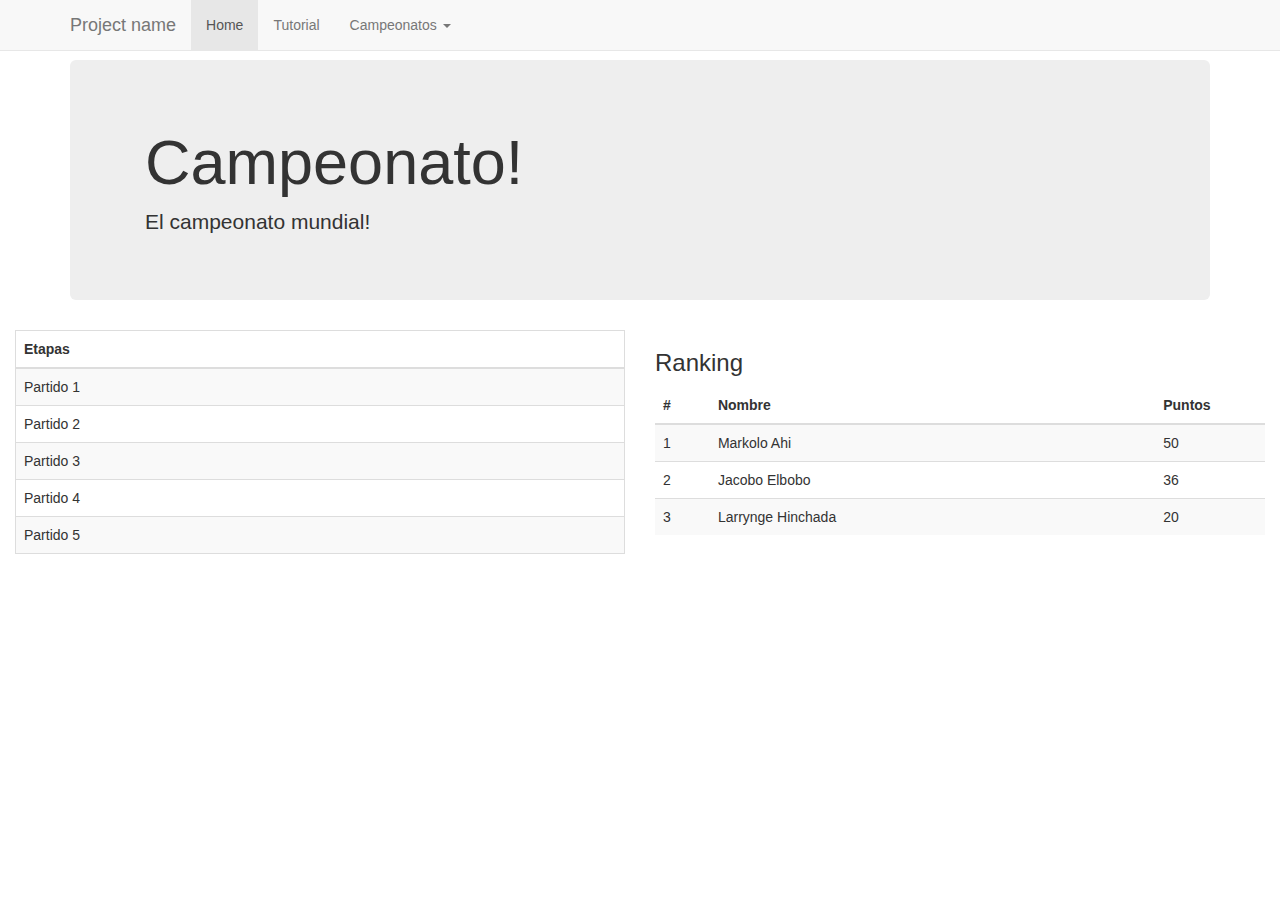
==== WebApplication/campeonato.html @ 46200b2f "Cliente server call working now." ====
<!DOCTYPE html>
<html lang="en">
  <head>
    <meta charset="utf-8">
    <meta http-equiv="X-UA-Compatible" content="IE=edge">
    <meta name="viewport" content="width=device-width, initial-scale=1">
    <meta name="description" content="">
    <meta name="author" content="">
    <link rel="shortcut icon" href="../../assets/ico/favicon.ico">

    <title>campeonato</title>

    <!-- Bootstrap core CSS -->
    <link href="css/bootstrap-theme.min.css" rel="stylesheet" type="text/css">

    <!-- Custom styles for this template -->
    <link href="css/style.css" rel="stylesheet" type="text/css">

    <!-- Just for debugging purposes. Don't actually copy this line! -->
    <!--[if lt IE 9]><script src="../../assets/js/ie8-responsive-file-warning.js"></script><![endif]-->

    <!-- HTML5 shim and Respond.js IE8 support of HTML5 elements and media queries -->
    <!--[if lt IE 9]>
      <script src="https://oss.maxcdn.com/libs/html5shiv/3.7.0/html5shiv.js"></script>
      <script src="https://oss.maxcdn.com/libs/respond.js/1.4.2/respond.min.js"></script>
    <![endif]-->
  </head>

  <body>

    <!-- Wrap all page content here -->
    <div id="wrap">

      <!-- Fixed navbar -->
      <div class="navbar navbar-default navbar-fixed-top" role="navigation">
        <div class="container">
          <div class="navbar-header">
            <button type="button" class="navbar-toggle" data-toggle="collapse" data-target=".navbar-collapse">
              <span class="sr-only">Toggle navigation</span>
              <span class="icon-bar"></span>
              <span class="icon-bar"></span>
              <span class="icon-bar"></span>
            </button>
            <a class="navbar-brand" href="#">Project name</a>
          </div>
          <div class="collapse navbar-collapse">
            <ul class="nav navbar-nav">
              <li class="active"><a href="#">Home</a></li>
              <li><a href="#about">Tutorial</a></li>
              <li class="dropdown">
                <a href="#" class="dropdown-toggle" data-toggle="dropdown">Campeonatos <b class="caret"></b></a>
                <ul class="dropdown-menu">
                  <li><a href="#">Action</a></li>
                  <li><a href="#">Another action</a></li>
                  <li><a href="#">Something else here</a></li>
                  <li class="divider"></li>
                  <li class="dropdown-header">Nav header</li>
                  <li><a href="#">Separated link</a></li>
                  <li><a href="#">One more separated link</a></li>
                </ul>
              </li>
            </ul>
          </div><!--/.nav-collapse -->
        </div>
      </div>

      <!-- Begin page content -->
      <div class="container">
             <!-- Main jumbotron for a primary marketing message or call to action -->
    <div class="jumbotron">
      <div class="container">
        <h1>Campeonato!</h1>
        <p>El campeonato mundial!</p>
      </div>
    </div>
            
    
            </div>
  <div class="col-md-6">
  <div class="table-responsive">
    <table class="table table-bordered table-striped">
      <thead>
        <tr>
          <th>Etapas</th>
          </tr>
      </thead>
      <tbody>
        <tr>
          <td>Partido 1</td>
          </tr>
        <tr>
          <td>Partido 2</td>
          </tr>
        <tr>
          <td>Partido 3</td>
          </tr>
        <tr>
          <td>Partido 4</td>
          </tr>
        <tr>
          <td>Partido 5</td>
          </tr>
      </tbody>
    </table>
  </div></div>
  <div class="col-md-6">
  <h3>Ranking</h3>
    <div class="ranking">
    <table class="table table-striped">
      <thead>
        <tr>
          <th width="9%">#</th>
          <th width="73%">Nombre</th>
          <th width="18%">Puntos</th>
          </tr>
      </thead>
      <tbody>
        <tr>
          <td>1</td>
          <td>Markolo Ahi</td>
          <td>50</td>
          </tr>
        <tr>
          <td>2</td>
          <td>Jacobo Elbobo</td>
          <td>36</td>
          </tr>
        <tr>
          <td>3</td>
          <td>Larrynge Hinchada</td>
          <td>20</td>
          </tr>
      </tbody>
    </table>
  </div><!-- /example -->
  </div>
</div>
        </div>
    </div>


    <!-- Bootstrap core JavaScript
    ================================================== -->
    <!-- Placed at the end of the document so the pages load faster -->
    <script src="https://code.jquery.com/jquery-1.10.2.min.js"></script>
    <script src="js/bootstrap.min.js"></script>
  </body>
</html>
---- WebApplication/css/style.css ----
@charset "UTF-8";
/* CSS Document */

/* Sticky footer styles
-------------------------------------------------- */

html,
body {
  height: 100%;
  /* The html and body elements cannot have any padding or margin. */
}

/* Wrapper for page content to push down footer */
#wrap {
  min-height: 100%;
  height: auto;
  /* Negative indent footer by its height */
  margin: 0 auto -60px;
  /* Pad bottom by footer height */
  padding: 0 0 60px;
}
.page-header{
	text-align:center;
	}
h2{
	text-align:center;
}
	
#register{
	text-align:center;
}


.panel{
	margin-top:20px;
}

/* sign in
-------------------------------------------------- */
.form-signin {
  max-width: 330px;
  padding: 15px;
  margin: 0 auto;
}
.form-signin .form-signin-heading,
.form-signin .checkbox {
  margin-bottom: 10px;
}
.form-signin .checkbox {
  font-weight: normal;
}
.form-signin .form-control {
  position: relative;
  font-size: 16px;
  height: auto;
  padding: 10px;
  -webkit-box-sizing: border-box;
     -moz-box-sizing: border-box;
          box-sizing: border-box;
}
.form-signin .form-control:focus {
  z-index: 2;
}
.form-signin input[type="email"] {
  margin-bottom: -1px;
  border-bottom-left-radius: 0;
  border-bottom-right-radius: 0;
}
.form-signin input[type="password"] {
  margin-bottom: 10px;
  border-top-left-radius: 0;
  border-top-right-radius: 0;
}


/* Set the fixed height of the footer here */
#footer {
  height: 60px;
  background-color: #f5f5f5;
}


/* Custom page CSS
-------------------------------------------------- */
/* Not required for template or sticky footer method. */

#wrap > .container {
  padding: 60px 15px 0;
}
.container .text-muted {
  margin: 20px auto;
  text-align:center;
}

#footer > .container {
  padding-left: 15px;
  padding-right: 15px;
}


/* TABLAS
-------------------------------------------------- */


table.reference,table.tecspec{
	border-collapse:collapse;width:100%;
}

table.reference tr:nth-child(odd)	{background-color: #F4F4F4;}
table.reference tr:nth-child(even)	{background-color: #FFF;}

table.reference th{
	color:#ffffff;background-color: #666;border:1px solid #555555;padding:3px;vertical-align:top;text-align:left;
}

table.reference th a:link,table.reference th a:visited{
	color:#ffffff;
}

table.reference th a:hover,table.reference th a:active{
	color:#EE872A;
}

table.reference td{
	border:1px solid #d4d4d4;padding:5px;padding-top:7px;padding-bottom:7px;vertical-align:top;
}

#input-group{
	padding-top:20px}
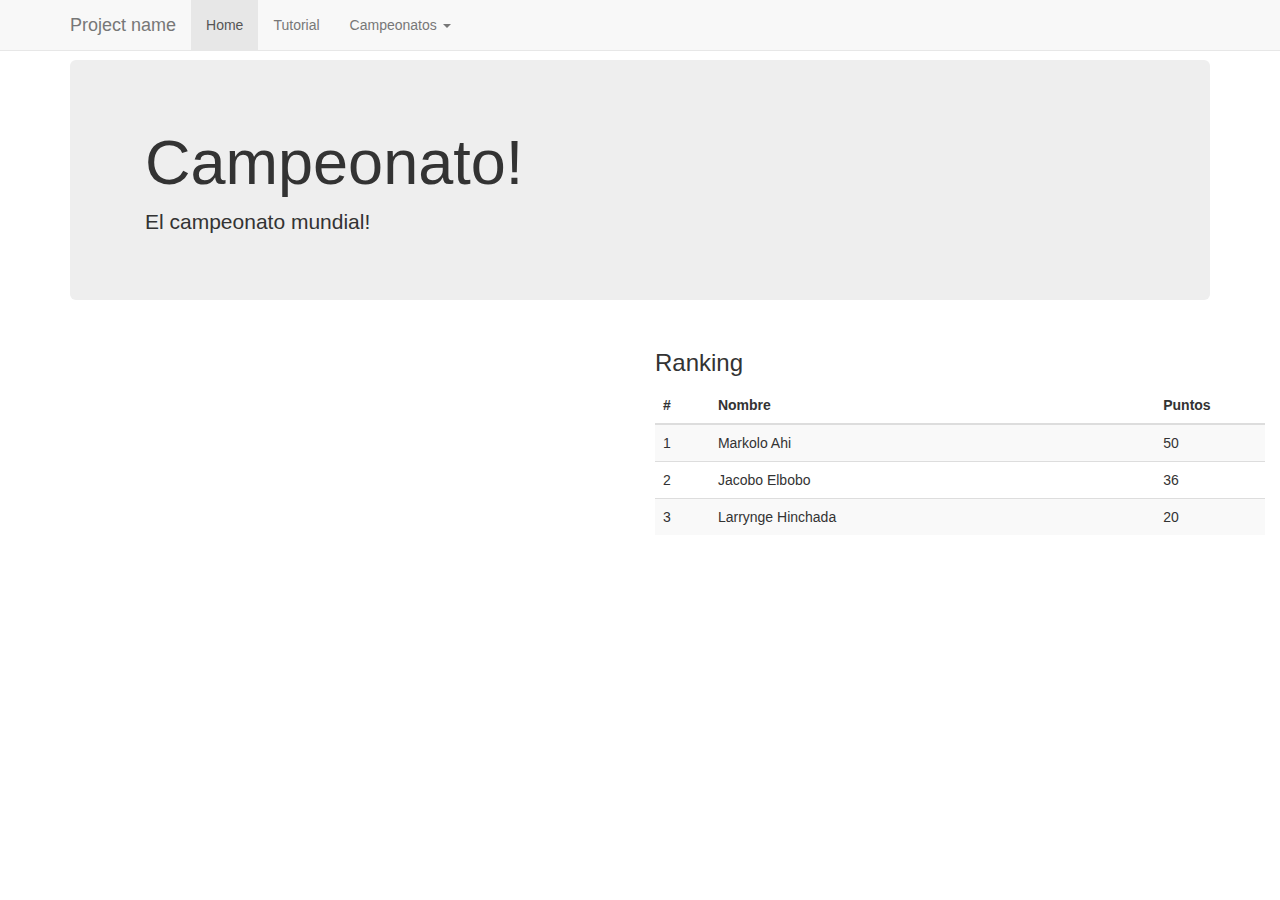
==== commit e8778e89: "Added Campeonato template" ====
--- a/WebApplication/campeonato.html
+++ b/WebApplication/campeonato.html
@@ -1,148 +1,184 @@
 <!DOCTYPE html>
 <html lang="en">
-  <head>
-    <meta charset="utf-8">
-    <meta http-equiv="X-UA-Compatible" content="IE=edge">
-    <meta name="viewport" content="width=device-width, initial-scale=1">
-    <meta name="description" content="">
-    <meta name="author" content="">
-    <link rel="shortcut icon" href="../../assets/ico/favicon.ico">
+    <head>
+        <meta charset="utf-8">
+        <meta http-equiv="X-UA-Compatible" content="IE=edge">
+        <meta name="viewport" content="width=device-width, initial-scale=1">
+        <meta name="description" content="">
+        <meta name="author" content="">
+        <link rel="shortcut icon" href="../../assets/ico/favicon.ico">
 
-    <title>campeonato</title>
+        <title>campeonato</title>
 
-    <!-- Bootstrap core CSS -->
-    <link href="css/bootstrap-theme.min.css" rel="stylesheet" type="text/css">
+        <!-- Bootstrap core CSS -->
+        <link href="css/bootstrap-theme.min.css" rel="stylesheet" type="text/css">
 
-    <!-- Custom styles for this template -->
-    <link href="css/style.css" rel="stylesheet" type="text/css">
+        <!-- Custom styles for this template -->
+        <link href="css/style.css" rel="stylesheet" type="text/css">
 
-    <!-- Just for debugging purposes. Don't actually copy this line! -->
-    <!--[if lt IE 9]><script src="../../assets/js/ie8-responsive-file-warning.js"></script><![endif]-->
+        <!-- Just for debugging purposes. Don't actually copy this line! -->
+        <!--[if lt IE 9]><script src="../../assets/js/ie8-responsive-file-warning.js"></script><![endif]-->
 
-    <!-- HTML5 shim and Respond.js IE8 support of HTML5 elements and media queries -->
-    <!--[if lt IE 9]>
-      <script src="https://oss.maxcdn.com/libs/html5shiv/3.7.0/html5shiv.js"></script>
-      <script src="https://oss.maxcdn.com/libs/respond.js/1.4.2/respond.min.js"></script>
-    <![endif]-->
-  </head>
+        <!-- HTML5 shim and Respond.js IE8 support of HTML5 elements and media queries -->
+        <!--[if lt IE 9]>
+          <script src="https://oss.maxcdn.com/libs/html5shiv/3.7.0/html5shiv.js"></script>
+          <script src="https://oss.maxcdn.com/libs/respond.js/1.4.2/respond.min.js"></script>
+        <![endif]-->
+    </head>
 
-  <body>
+    <body>
 
-    <!-- Wrap all page content here -->
-    <div id="wrap">
+        <!-- Wrap all page content here -->
+        <div id="wrap">
 
-      <!-- Fixed navbar -->
-      <div class="navbar navbar-default navbar-fixed-top" role="navigation">
-        <div class="container">
-          <div class="navbar-header">
-            <button type="button" class="navbar-toggle" data-toggle="collapse" data-target=".navbar-collapse">
-              <span class="sr-only">Toggle navigation</span>
-              <span class="icon-bar"></span>
-              <span class="icon-bar"></span>
-              <span class="icon-bar"></span>
-            </button>
-            <a class="navbar-brand" href="#">Project name</a>
-          </div>
-          <div class="collapse navbar-collapse">
-            <ul class="nav navbar-nav">
-              <li class="active"><a href="#">Home</a></li>
-              <li><a href="#about">Tutorial</a></li>
-              <li class="dropdown">
-                <a href="#" class="dropdown-toggle" data-toggle="dropdown">Campeonatos <b class="caret"></b></a>
-                <ul class="dropdown-menu">
-                  <li><a href="#">Action</a></li>
-                  <li><a href="#">Another action</a></li>
-                  <li><a href="#">Something else here</a></li>
-                  <li class="divider"></li>
-                  <li class="dropdown-header">Nav header</li>
-                  <li><a href="#">Separated link</a></li>
-                  <li><a href="#">One more separated link</a></li>
-                </ul>
-              </li>
-            </ul>
-          </div><!--/.nav-collapse -->
-        </div>
-      </div>
+            <!-- Fixed navbar -->
+            <div class="navbar navbar-default navbar-fixed-top" role="navigation">
+                <div class="container">
+                    <div class="navbar-header">
+                        <button type="button" class="navbar-toggle" data-toggle="collapse" data-target=".navbar-collapse">
+                            <span class="sr-only">Toggle navigation</span>
+                            <span class="icon-bar"></span>
+                            <span class="icon-bar"></span>
+                            <span class="icon-bar"></span>
+                        </button>
+                        <a class="navbar-brand" href="#">Project name</a>
+                    </div>
+                    <div class="collapse navbar-collapse">
+                        <ul class="nav navbar-nav">
+                            <li class="active"><a href="#">Home</a></li>
+                            <li><a href="#about">Tutorial</a></li>
+                            <li class="dropdown">
+                                <a href="#" class="dropdown-toggle" data-toggle="dropdown">Campeonatos <b class="caret"></b></a>
+                                <ul class="dropdown-menu">
+                                    <li><a href="#">Action</a></li>
+                                    <li><a href="#">Another action</a></li>
+                                    <li><a href="#">Something else here</a></li>
+                                    <li class="divider"></li>
+                                    <li class="dropdown-header">Nav header</li>
+                                    <li><a href="#">Separated link</a></li>
+                                    <li><a href="#">One more separated link</a></li>
+                                </ul>
+                            </li>
+                        </ul>
+                    </div><!--/.nav-collapse -->
+                </div>
+            </div>
 
-      <!-- Begin page content -->
-      <div class="container">
-             <!-- Main jumbotron for a primary marketing message or call to action -->
-    <div class="jumbotron">
-      <div class="container">
-        <h1>Campeonato!</h1>
-        <p>El campeonato mundial!</p>
-      </div>
-    </div>
-            
-    
+            <!-- Begin page content -->
+            <div class="container">
+                <!-- Main jumbotron for a primary marketing message or call to action -->
+                <div class="jumbotron">
+                    <div class="container">
+                        <h1>Campeonato!</h1>
+                        <p>El campeonato mundial!</p>
+                    </div>
+                </div>
+
+
             </div>
-  <div class="col-md-6">
-  <div class="table-responsive">
-    <table class="table table-bordered table-striped">
-      <thead>
-        <tr>
-          <th>Etapas</th>
-          </tr>
-      </thead>
-      <tbody>
-        <tr>
-          <td>Partido 1</td>
-          </tr>
-        <tr>
-          <td>Partido 2</td>
-          </tr>
-        <tr>
-          <td>Partido 3</td>
-          </tr>
-        <tr>
-          <td>Partido 4</td>
-          </tr>
-        <tr>
-          <td>Partido 5</td>
-          </tr>
-      </tbody>
-    </table>
-  </div></div>
-  <div class="col-md-6">
-  <h3>Ranking</h3>
-    <div class="ranking">
-    <table class="table table-striped">
-      <thead>
-        <tr>
-          <th width="9%">#</th>
-          <th width="73%">Nombre</th>
-          <th width="18%">Puntos</th>
-          </tr>
-      </thead>
-      <tbody>
-        <tr>
-          <td>1</td>
-          <td>Markolo Ahi</td>
-          <td>50</td>
-          </tr>
-        <tr>
-          <td>2</td>
-          <td>Jacobo Elbobo</td>
-          <td>36</td>
-          </tr>
-        <tr>
-          <td>3</td>
-          <td>Larrynge Hinchada</td>
-          <td>20</td>
-          </tr>
-      </tbody>
-    </table>
-  </div><!-- /example -->
-  </div>
-</div>
+            <div class="col-md-6">
+                <div class="table-responsive">
+                    
+                    <!-- Tabla de Grupos Resultados
+                    <table class="table table-bordered table-striped">
+                                            <thead>
+                                                <tr>
+                                                    <th colspan="4">Grupo A</th>
+                                                </tr>
+                                                <tr>
+                                                    <th class="text-center">Equipo 1</th>
+                                                    <th class="text-center">Resultados</th>
+                                                    <th class="text-center">Pronostico</th>
+                                                    <th class="text-center">Equipo 2</th>
+                                                </tr>
+                                            </thead>
+                                            <tbody>
+                                                <tr>
+                                                    <td class="text-center">
+                                                        Brasil
+                                                    </td>
+                                                    <td class="text-center">
+                                                        <span class="label label-primary">1</span> -
+                                                        <span class="label label-primary">0</span>
+                                                    </td>
+                                                    <td class="text-center">
+                                                        <span class="label label-warning">5</span> -
+                                                        <span class="label label-warning">0</span>
+                                                    </td>
+                                                    <td class="text-center">
+                                                        Croacia
+                                                    </td>
+                                                </tr>
+                                            </tbody>
+                                        </table>-->
+<!--                    Insertar Pronostico
+                    <table class="table table-bordered table-striped">
+                        <thead>
+                            <tr>
+                                <th colspan="3">Grupo A</th>
+                            </tr>
+                            <tr>
+                                <th class="text-center">Equipo 1</th>
+                                <th class="text-center">Pronostico</th>
+                                <th class="text-center">Equipo 2</th>
+                            </tr>
+                        </thead>
+                        <tbody>
+                            <tr>
+                                <td class="text-center">
+                                    Brasil
+                                </td>
+                                <td class="text-center">
+                                    <input class="pool_number" type="number" step="1" min="0">  - 
+                                    <input class="pool_number" type="number" step="1" min="0">
+                                </td>
+                                <td class="text-center">
+                                    Croacia
+                                </td>
+                            </tr>
+                        </tbody>
+                    </table>-->
+                </div></div>
+            <div class="col-md-6">
+                <h3>Ranking</h3>
+                <div class="ranking">
+                    <table class="table table-striped">
+                        <thead>
+                            <tr>
+                                <th width="9%">#</th>
+                                <th width="73%">Nombre</th>
+                                <th width="18%">Puntos</th>
+                            </tr>
+                        </thead>
+                        <tbody>
+                            <tr>
+                                <td>1</td>
+                                <td>Markolo Ahi</td>
+                                <td>50</td>
+                            </tr>
+                            <tr>
+                                <td>2</td>
+                                <td>Jacobo Elbobo</td>
+                                <td>36</td>
+                            </tr>
+                            <tr>
+                                <td>3</td>
+                                <td>Larrynge Hinchada</td>
+                                <td>20</td>
+                            </tr>
+                        </tbody>
+                    </table>
+                </div><!-- /example -->
+            </div>
         </div>
     </div>
+</div>
 
 
-    <!-- Bootstrap core JavaScript
-    ================================================== -->
-    <!-- Placed at the end of the document so the pages load faster -->
-    <script src="https://code.jquery.com/jquery-1.10.2.min.js"></script>
-    <script src="js/bootstrap.min.js"></script>
-  </body>
+<!-- Bootstrap core JavaScript
+================================================== -->
+<!-- Placed at the end of the document so the pages load faster -->
+<script src="https://code.jquery.com/jquery-1.10.2.min.js"></script>
+<script src="js/bootstrap.min.js"></script>
+</body>
 </html>
--- a/WebApplication/css/style.css
+++ b/WebApplication/css/style.css
@@ -1,82 +1,78 @@
 @charset "UTF-8";
-/* CSS Document */
-
-/* Sticky footer styles
--------------------------------------------------- */
 
 html,
 body {
-  height: 100%;
-  /* The html and body elements cannot have any padding or margin. */
+    height: 100%;
+    /* The html and body elements cannot have any padding or margin. */
 }
 
 /* Wrapper for page content to push down footer */
 #wrap {
-  min-height: 100%;
-  height: auto;
-  /* Negative indent footer by its height */
-  margin: 0 auto -60px;
-  /* Pad bottom by footer height */
-  padding: 0 0 60px;
+    min-height: 100%;
+    height: auto;
+    /* Negative indent footer by its height */
+    margin: 0 auto -60px;
+    /* Pad bottom by footer height */
+    padding: 0 0 60px;
 }
 .page-header{
-	text-align:center;
-	}
+    text-align:center;
+}
 h2{
-	text-align:center;
+    text-align:center;
 }
-	
+
 #register{
-	text-align:center;
+    text-align:center;
 }
 
 
 .panel{
-	margin-top:20px;
+    margin-top:20px;
 }
 
 /* sign in
 -------------------------------------------------- */
 .form-signin {
-  max-width: 330px;
-  padding: 15px;
-  margin: 0 auto;
+    max-width: 330px;
+    padding: 15px;
+    margin: 0 auto;
 }
 .form-signin .form-signin-heading,
 .form-signin .checkbox {
-  margin-bottom: 10px;
+    margin-bottom: 10px;
 }
 .form-signin .checkbox {
-  font-weight: normal;
+    font-weight: normal;
 }
 .form-signin .form-control {
-  position: relative;
-  font-size: 16px;
-  height: auto;
-  padding: 10px;
-  -webkit-box-sizing: border-box;
-     -moz-box-sizing: border-box;
-          box-sizing: border-box;
+    position: relative;
+    font-size: 16px;
+    height: auto;
+    padding: 10px;
+    -webkit-box-sizing: border-box;
+    -moz-box-sizing: border-box;
+    box-sizing: border-box;
 }
 .form-signin .form-control:focus {
-  z-index: 2;
+    z-index: 2;
 }
 .form-signin input[type="email"] {
-  margin-bottom: -1px;
-  border-bottom-left-radius: 0;
-  border-bottom-right-radius: 0;
+    margin-bottom: -1px;
+    border-bottom-left-radius: 0;
+    border-bottom-right-radius: 0;
 }
 .form-signin input[type="password"] {
-  margin-bottom: 10px;
-  border-top-left-radius: 0;
-  border-top-right-radius: 0;
+    margin-bottom: 10px;
+    border-top-left-radius: 0;
+    border-top-right-radius: 0;
 }
 
 
 /* Set the fixed height of the footer here */
 #footer {
-  height: 60px;
-  background-color: #f5f5f5;
+    height: 60px;
+    background-color: #f5f5f5;
 }
 
 
@@ -85,16 +81,16 @@
 /* Not required for template or sticky footer method. */
 
 #wrap > .container {
-  padding: 60px 15px 0;
+    padding: 60px 15px 0;
 }
 .container .text-muted {
-  margin: 20px auto;
-  text-align:center;
+    margin: 20px auto;
+    text-align:center;
 }
 
 #footer > .container {
-  padding-left: 15px;
-  padding-right: 15px;
+    padding-left: 15px;
+    padding-right: 15px;
 }
 
 
@@ -103,27 +99,32 @@
 
 
 table.reference,table.tecspec{
-	border-collapse:collapse;width:100%;
+    border-collapse:collapse;width:100%;
 }
 
 table.reference tr:nth-child(odd)	{background-color: #F4F4F4;}
 table.reference tr:nth-child(even)	{background-color: #FFF;}
 
 table.reference th{
-	color:#ffffff;background-color: #666;border:1px solid #555555;padding:3px;vertical-align:top;text-align:left;
+    color:#ffffff;background-color: #666;border:1px solid #555555;padding:3px;vertical-align:top;text-align:left;
 }
 
 table.reference th a:link,table.reference th a:visited{
-	color:#ffffff;
+    color:#ffffff;
 }
 
 table.reference th a:hover,table.reference th a:active{
-	color:#EE872A;
+    color:#EE872A;
 }
 
 table.reference td{
-	border:1px solid #d4d4d4;padding:5px;padding-top:7px;padding-bottom:7px;vertical-align:top;
+    border:1px solid #d4d4d4;padding:5px;padding-top:7px;padding-bottom:7px;vertical-align:top;
+}
+
+
+.pool_number{
+    width: 40px;
 }
 
 #input-group{
-	padding-top:20px}
+    padding-top:20px}
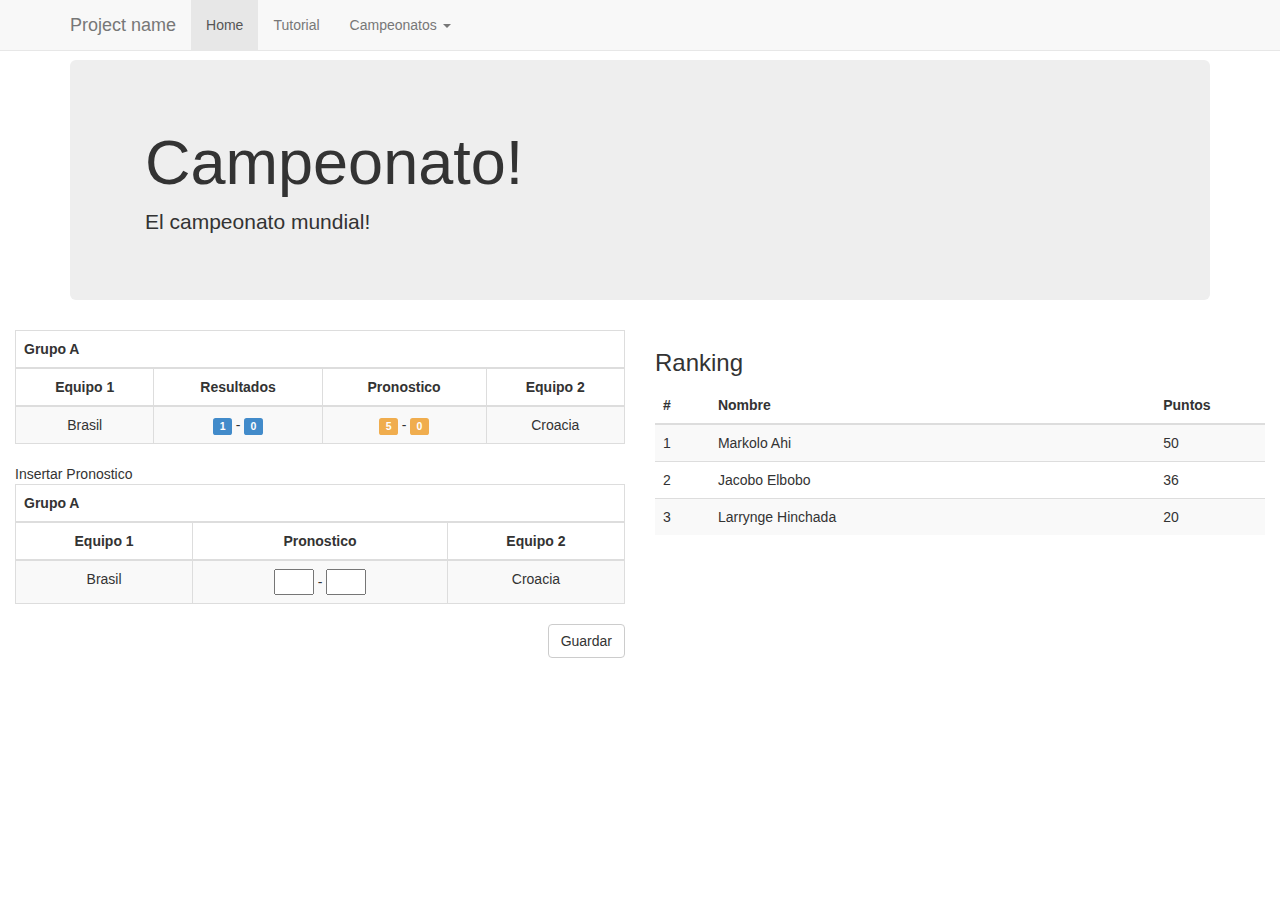
==== commit 0ea1bdfa: "added confirmation modal" ====
--- a/WebApplication/campeonato.html
+++ b/WebApplication/campeonato.html
@@ -78,40 +78,40 @@
             </div>
             <div class="col-md-6">
                 <div class="table-responsive">
-                    
-                    <!-- Tabla de Grupos Resultados
+
+                    <!--Tabla de Grupos Resultados-->
                     <table class="table table-bordered table-striped">
-                                            <thead>
-                                                <tr>
-                                                    <th colspan="4">Grupo A</th>
-                                                </tr>
-                                                <tr>
-                                                    <th class="text-center">Equipo 1</th>
-                                                    <th class="text-center">Resultados</th>
-                                                    <th class="text-center">Pronostico</th>
-                                                    <th class="text-center">Equipo 2</th>
-                                                </tr>
-                                            </thead>
-                                            <tbody>
-                                                <tr>
-                                                    <td class="text-center">
-                                                        Brasil
-                                                    </td>
-                                                    <td class="text-center">
-                                                        <span class="label label-primary">1</span> -
-                                                        <span class="label label-primary">0</span>
-                                                    </td>
-                                                    <td class="text-center">
-                                                        <span class="label label-warning">5</span> -
-                                                        <span class="label label-warning">0</span>
-                                                    </td>
-                                                    <td class="text-center">
-                                                        Croacia
-                                                    </td>
-                                                </tr>
-                                            </tbody>
-                                        </table>-->
-<!--                    Insertar Pronostico
+                        <thead>
+                            <tr>
+                                <th colspan="4">Grupo A</th>
+                            </tr>
+                            <tr>
+                                <th class="text-center">Equipo 1</th>
+                                <th class="text-center">Resultados</th>
+                                <th class="text-center">Pronostico</th>
+                                <th class="text-center">Equipo 2</th>
+                            </tr>
+                        </thead>
+                        <tbody>
+                            <tr>
+                                <td class="text-center">
+                                    Brasil
+                                </td>
+                                <td class="text-center">
+                                    <span class="label label-primary">1</span> -
+                                    <span class="label label-primary">0</span>
+                                </td>
+                                <td class="text-center">
+                                    <span class="label label-warning">5</span> -
+                                    <span class="label label-warning">0</span>
+                                </td>
+                                <td class="text-center">
+                                    Croacia
+                                </td>
+                            </tr>
+                        </tbody>
+                    </table>
+                    Insertar Pronostico
                     <table class="table table-bordered table-striped">
                         <thead>
                             <tr>
@@ -123,8 +123,8 @@
                                 <th class="text-center">Equipo 2</th>
                             </tr>
                         </thead>
-                        <tbody>
-                            <tr>
+                        <tbody id="pronostico_input">
+                            <tr id="2342">
                                 <td class="text-center">
                                     Brasil
                                 </td>
@@ -137,7 +137,27 @@
                                 </td>
                             </tr>
                         </tbody>
-                    </table>-->
+                    </table>
+                    <button type="button" class="btn btn-default pull-right" data-toggle="modal" data-target="#myModal">Guardar</button>
+                    
+                    <!--modal-->
+                    <div class="modal fade" id="myModal" tabindex="-1" role="dialog" aria-labelledby="myModalLabel" aria-hidden="true">
+                        <div class="modal-dialog">
+                            <div class="modal-content">
+                                <div class="modal-header">
+                                    <button type="button" class="close" data-dismiss="modal" aria-hidden="true">&times;</button>
+                                    <h4 class="modal-title" id="myModalLabel">Confirmar pronosticos</h4>
+                                </div>
+                                <div class="modal-body">
+                                    ¿Esta seguro que desea guardar estos pronosticos? Una vez guardados no podra cambiarlos.
+                                </div>
+                                <div class="modal-footer">
+                                    <button type="button" class="btn btn-default" data-dismiss="modal">Cancelar</button>
+                                    <button type="button" id="btn-guardar" class="btn btn-primary">Guardar</button>
+                                </div>
+                            </div>
+                        </div>
+                    </div>
                 </div></div>
             <div class="col-md-6">
                 <h3>Ranking</h3>
--- a/WebApplication/css/style.css
+++ b/WebApplication/css/style.css
@@ -126,5 +126,11 @@
     width: 40px;
 }
 
+.btn-right{
+/*    position: absolute;*/
+    clear: both;
+    float: right;
+}
+
 #input-group{
     padding-top:20px}
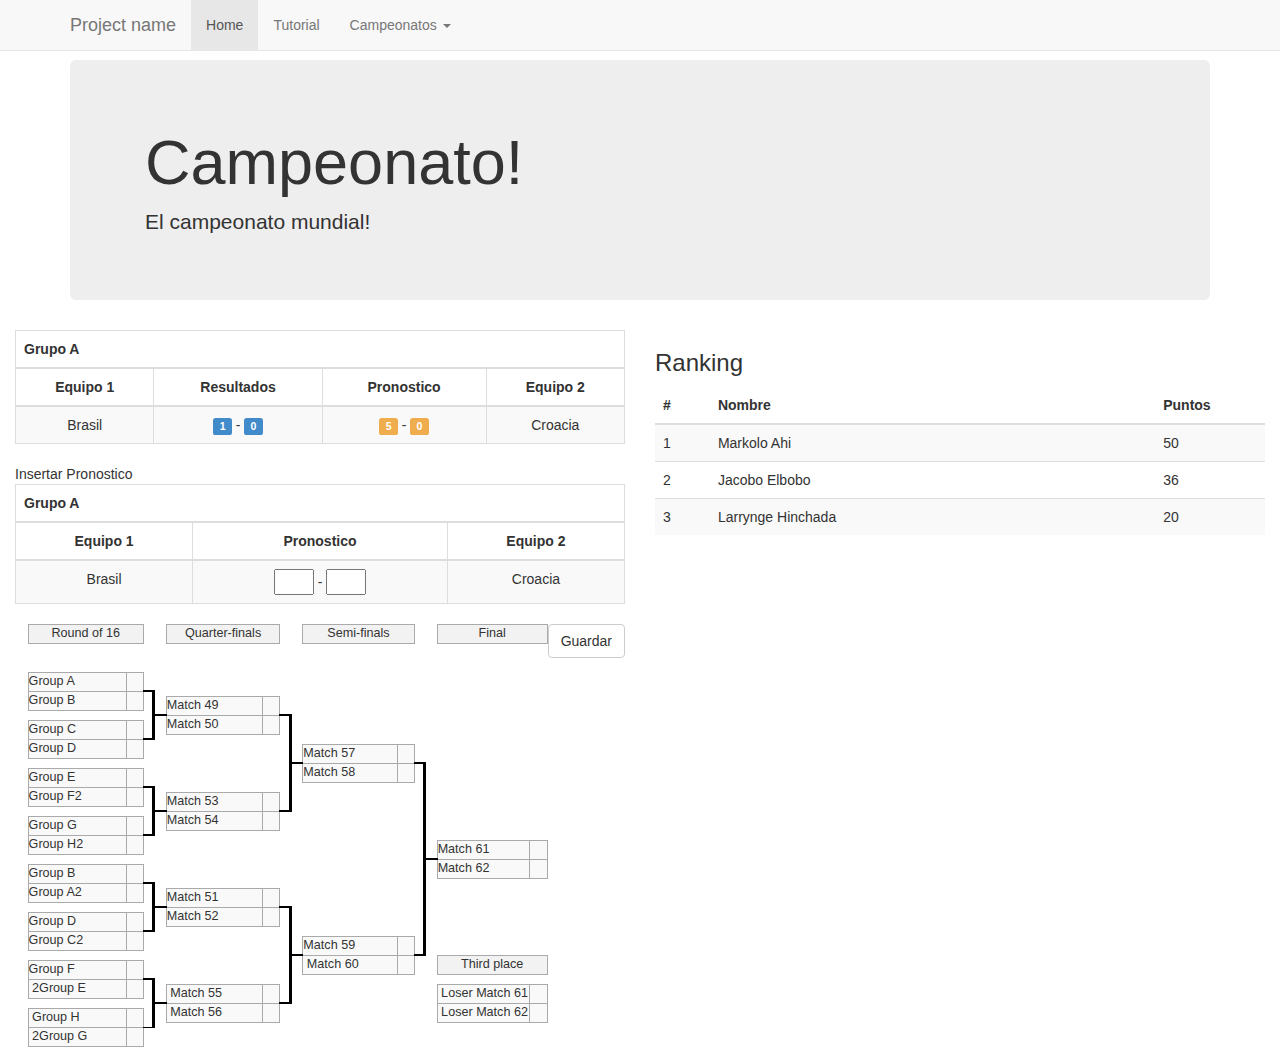
==== commit 1bb144dc: "Knockout stage HTML" ====
--- a/WebApplication/campeonato.html
+++ b/WebApplication/campeonato.html
@@ -111,6 +111,7 @@
                             </tr>
                         </tbody>
                     </table>
+
                     Insertar Pronostico
                     <table class="table table-bordered table-striped">
                         <thead>
@@ -139,7 +140,301 @@
                         </tbody>
                     </table>
                     <button type="button" class="btn btn-default pull-right" data-toggle="modal" data-target="#myModal">Guardar</button>
-                    
+
+
+                    <table border="0" cellpadding="0" cellspacing="0" style="font-size: 90%; margin:1em 2em 1em 1em;">
+                        <tbody><tr>
+                                <td height="5"></td>
+                                <td align="center" colspan="2" style="border:1px solid #aaa;" bgcolor="#F2F2F2">Round of 16</td>
+                                <td colspan="2"></td>
+                                <td align="center" colspan="2" style="border:1px solid #aaa;" bgcolor="#F2F2F2">Quarter-finals</td>
+                                <td colspan="2"></td>
+                                <td align="center" colspan="2" style="border:1px solid #aaa;" bgcolor="#F2F2F2">Semi-finals</td>
+                                <td colspan="2"></td>
+                                <td align="center" colspan="2" style="border:1px solid #aaa;" bgcolor="#F2F2F2">Final</td>
+                            </tr>
+                            <tr>
+                                <td height="5"></td>
+                                <td width="150">&nbsp;</td>
+                                <td width="30">&nbsp;</td>
+                                <td width="15">&nbsp;</td>
+                                <td width="20">&nbsp;</td>
+                                <td width="150">&nbsp;</td>
+                                <td width="30">&nbsp;</td>
+                                <td width="15">&nbsp;</td>
+                                <td width="20">&nbsp;</td>
+                                <td width="150">&nbsp;</td>
+                                <td width="30">&nbsp;</td>
+                                <td width="15">&nbsp;</td>
+                                <td width="20">&nbsp;</td>
+                                <td width="150">&nbsp;</td>
+                                <td width="30">&nbsp;</td>
+                            </tr>
+                            <tr>
+                                <td height="5"></td>
+                                <td colspan="2" rowspan="2"></td>
+                                <td rowspan="4" style="border-width:0 0 1px 0; border-style: solid;border-color:black;">&nbsp;</td>
+                                <td rowspan="7" style="border-width:0 0 1px 0; border-style: solid;border-color:black;">&nbsp;</td>
+                                <td colspan="2" rowspan="3"></td>
+                                <td rowspan="7" style="border-width:0 0 1px 0; border-style: solid;border-color:black;">&nbsp;</td>
+                                <td rowspan="13" style="border-width:0 0 1px 0; border-style: solid;border-color:black;">&nbsp;</td>
+                                <td colspan="2" rowspan="9"></td>
+                                <td rowspan="13" style="border-width:0 0 1px 0; border-style: solid;border-color:black;">&nbsp;</td>
+                                <td rowspan="25" style="border-width:0 0 1px 0; border-style: solid;border-color:black;">&nbsp;</td>
+                                <td colspan="2" rowspan="21"></td>
+                            </tr>
+                            <tr>
+                                <td height="5"></td>
+                            </tr>
+                            <tr>
+                                <td height="5"></td>
+                                <td rowspan="2" style="border:1px solid #aaa;" bgcolor="#F9F9F9">Group A</td>
+                                <td rowspan="2" align="center" style="border:1px solid #aaa;" bgcolor="#F9F9F9">&nbsp;</td>
+                            </tr>
+                            <tr>
+                                <td height="5"></td>
+                                <td colspan="2" rowspan="2"></td>
+                            </tr>
+                            <tr>
+                                <td height="5"></td>
+                                <td rowspan="2" style="border:1px solid #aaa;" bgcolor="#F9F9F9">Group B</td>
+                                <td rowspan="2" align="center" style="border:1px solid #aaa;" bgcolor="#F9F9F9">&nbsp;</td>
+                                <td rowspan="6" style="border-width:2px 3px 1px 0; border-style: solid;border-color:black;">&nbsp;</td>
+                            </tr>
+                            <tr>
+                                <td height="5"></td>
+                                <td rowspan="2" style="border:1px solid #aaa;" bgcolor="#F9F9F9">Match 49</td>
+                                <td rowspan="2" align="center" style="border:1px solid #aaa;" bgcolor="#F9F9F9">&nbsp;</td>
+                            </tr>
+                            <tr>
+                                <td height="5"></td>
+                                <td colspan="2" rowspan="2"></td>
+                            </tr>
+                            <tr>
+                                <td height="5"></td>
+                                <td rowspan="12" style="border-width:2px 0 1px 0; border-style: solid;border-color:black;">&nbsp;</td>
+                                <td rowspan="2" style="border:1px solid #aaa;" bgcolor="#F9F9F9">Match 50</td>
+                                <td rowspan="2" align="center" style="border:1px solid #aaa;" bgcolor="#F9F9F9">&nbsp;</td>
+                                <td rowspan="12" style="border-width:2px 3px 1px 0; border-style: solid;border-color:black;">&nbsp;</td>
+                            </tr>
+                            <tr>
+                                <td height="5"></td>
+                                <td rowspan="2" style="border:1px solid #aaa;" bgcolor="#F9F9F9">Group C</td>
+                                <td rowspan="2" align="center" style="border:1px solid #aaa;" bgcolor="#F9F9F9">&nbsp;</td>
+                            </tr>
+                            <tr>
+                                <td height="5"></td>
+                                <td colspan="2" rowspan="6"></td>
+                                <td colspan="2" rowspan="2"></td>
+                            </tr>
+                            <tr>
+                                <td height="5"></td>
+                                <td rowspan="2" style="border:1px solid #aaa;" bgcolor="#F9F9F9">Group D</td>
+                                <td rowspan="2" align="center" style="border:1px solid #aaa;" bgcolor="#F9F9F9">&nbsp;</td>
+                                <td rowspan="6" style="border-width:2px 0 1px 0; border-style: solid;border-color:black;">&nbsp;</td>
+                            </tr>
+                            <tr>
+                                <td height="5"></td>
+                                <td rowspan="2" style="border:1px solid #aaa;" bgcolor="#F9F9F9">Match 57</td>
+                                <td rowspan="2" align="center" style="border:1px solid #aaa;" bgcolor="#F9F9F9">&nbsp;</td>
+                            </tr>
+                            <tr>
+                                <td height="5"></td>
+                                <td colspan="2" rowspan="2"></td>
+                            </tr>
+                            <tr>
+                                <td height="5"></td>
+                                <td rowspan="24" style="border-width:2px 0 1px 0; border-style: solid;border-color:black;">&nbsp;</td>
+                                <td rowspan="2" style="border:1px solid #aaa;" bgcolor="#F9F9F9">Match 58</td>
+                                <td rowspan="2" align="center" style="border:1px solid #aaa;" bgcolor="#F9F9F9">&nbsp;</td>
+                                <td rowspan="24" style="border-width:2px 3px 1px 0; border-style: solid;border-color:black;">&nbsp;</td>
+                            </tr>
+                            <tr>
+                                <td height="5"></td>
+                                <td rowspan="2" style="border:1px solid #aaa;" bgcolor="#F9F9F9">Group E</td>
+                                <td rowspan="2" align="center" style="border:1px solid #aaa;" bgcolor="#F9F9F9">&nbsp;</td>
+                            </tr>
+                            <tr>
+                                <td height="5"></td>
+                                <td colspan="2" rowspan="2"></td>
+                                <td colspan="2" rowspan="18"></td>
+                            </tr>
+                            <tr>
+                                <td height="5"></td>
+                                <td rowspan="2" style="border:1px solid #aaa;" bgcolor="#F9F9F9">Group F2</td>
+                                <td rowspan="2" align="center" style="border:1px solid #aaa;" bgcolor="#F9F9F9">&nbsp;</td>
+                                <td rowspan="6" style="border-width:2px 3px 1px 0; border-style: solid;border-color:black;">&nbsp;</td>
+                            </tr>
+                            <tr>
+                                <td height="5"></td>
+                                <td rowspan="2" style="border:1px solid #aaa;" bgcolor="#F9F9F9">Match 53</td>
+                                <td rowspan="2" align="center" style="border:1px solid #aaa;" bgcolor="#F9F9F9">&nbsp;</td>
+                            </tr>
+                            <tr>
+                                <td height="5"></td>
+                                <td colspan="2" rowspan="2"></td>
+                            </tr>
+                            <tr>
+                                <td height="5"></td>
+                                <td rowspan="12" style="border-width:2px 0 1px 0; border-style: solid;border-color:black;">&nbsp;</td>
+                                <td rowspan="2" style="border:1px solid #aaa;" bgcolor="#F9F9F9">Match 54</td>
+                                <td rowspan="2" align="center" style="border:1px solid #aaa;" bgcolor="#F9F9F9">&nbsp;</td>
+                                <td rowspan="12" style="border-width:2px 0 1px 0; border-style: solid;border-color:black;">&nbsp;</td>
+                            </tr>
+                            <tr>
+                                <td height="5"></td>
+                                <td rowspan="2" style="border:1px solid #aaa;" bgcolor="#F9F9F9">Group G</td>
+                                <td rowspan="2" align="center" style="border:1px solid #aaa;" bgcolor="#F9F9F9">&nbsp;</td>
+                            </tr>
+                            <tr>
+                                <td height="5"></td>
+                                <td colspan="2" rowspan="6"></td>
+                                <td colspan="2" rowspan="2"></td>
+                            </tr>
+                            <tr>
+                                <td height="5"></td>
+                                <td rowspan="2" style="border:1px solid #aaa;" bgcolor="#F9F9F9">Group H2</td>
+                                <td rowspan="2" align="center" style="border:1px solid #aaa;" bgcolor="#F9F9F9">&nbsp;</td>
+                                <td rowspan="6" style="border-width:2px 0 1px 0; border-style: solid;border-color:black;">&nbsp;</td>
+                            </tr>
+                            <tr>
+                                <td height="5"></td>
+                                <td rowspan="2" style="border:1px solid #aaa;" bgcolor="#F9F9F9">Match 61</td>
+                                <td rowspan="2" align="center" style="border:1px solid #aaa;" bgcolor="#F9F9F9">&nbsp;</td>
+                            </tr>
+                            <tr>
+                                <td height="5"></td>
+                                <td colspan="2" rowspan="2"></td>
+                            </tr>
+                            <tr>
+                                <td height="5"></td>
+                                <td rowspan="23" style="border-width:2px 0 0 0; border-style: solid;border-color:black;">&nbsp;</td>
+                                <td rowspan="2" style="border:1px solid #aaa;" bgcolor="#F9F9F9">Match 62</td>
+                                <td rowspan="2" align="center" style="border:1px solid #aaa;" bgcolor="#F9F9F9">&nbsp;</td>
+                            </tr>
+                            <tr>
+                                <td height="5"></td>
+                                <td rowspan="2" style="border:1px solid #aaa;" bgcolor="#F9F9F9">Group B</td>
+                                <td rowspan="2" align="center" style="border:1px solid #aaa;" bgcolor="#F9F9F9">&nbsp;</td>
+                            </tr>
+                            <tr>
+                                <td height="5"></td>
+                                <td colspan="2" rowspan="2"></td>
+                                <td colspan="2" rowspan="10"></td>
+                            </tr>
+                            <tr>
+                                <td height="5"></td>
+                                <td rowspan="2" style="border:1px solid #aaa;" bgcolor="#F9F9F9">Group A2</td>
+                                <td rowspan="2" align="center" style="border:1px solid #aaa;" bgcolor="#F9F9F9">&nbsp;</td>
+                                <td rowspan="6" style="border-width:2px 3px 1px 0; border-style: solid;border-color:black;">&nbsp;</td>
+                            </tr>
+                            <tr>
+                                <td height="5"></td>
+                                <td rowspan="2" style="border:1px solid #aaa;" bgcolor="#F9F9F9">Match 51</td>
+                                <td rowspan="2" align="center" style="border:1px solid #aaa;" bgcolor="#F9F9F9">&nbsp;</td>
+                            </tr>
+                            <tr>
+                                <td height="5"></td>
+                                <td colspan="2" rowspan="2"></td>
+                            </tr>
+                            <tr>
+                                <td height="5"></td>
+                                <td rowspan="12" style="border-width:2px 0 1px 0; border-style: solid;border-color:black;">&nbsp;</td>
+                                <td rowspan="2" style="border:1px solid #aaa;" bgcolor="#F9F9F9">Match 52</td>
+                                <td rowspan="2" align="center" style="border:1px solid #aaa;" bgcolor="#F9F9F9">&nbsp;</td>
+                                <td rowspan="12" style="border-width:2px 3px 1px 0; border-style: solid;border-color:black;">&nbsp;</td>
+                            </tr>
+                            <tr>
+                                <td height="5"></td>
+                                <td rowspan="2" style="border:1px solid #aaa;" bgcolor="#F9F9F9">Group D</td>
+                                <td rowspan="2" align="center" style="border:1px solid #aaa;" bgcolor="#F9F9F9">&nbsp;</td>
+                            </tr>
+                            <tr>
+                                <td height="5"></td>
+                                <td colspan="2" rowspan="6"></td>
+                                <td colspan="2" rowspan="2"></td>
+                            </tr>
+                            <tr>
+                                <td height="5"></td>
+                                <td rowspan="2" style="border:1px solid #aaa;" bgcolor="#F9F9F9">Group C2</td>
+                                <td rowspan="2" align="center" style="border:1px solid #aaa;" bgcolor="#F9F9F9">&nbsp;</td>
+                                <td rowspan="6" style="border-width:2px 0 1px 0; border-style: solid;border-color:black;">&nbsp;</td>
+                            </tr>
+                            <tr>
+                                <td height="5"></td>
+                                <td rowspan="2" style="border:1px solid #aaa;" bgcolor="#F9F9F9">Match 59</td>
+                                <td rowspan="2" align="center" style="border:1px solid #aaa;" bgcolor="#F9F9F9">&nbsp;</td>
+                            </tr>
+                            <tr>
+                                <td height="5"></td>
+                                <td colspan="2" rowspan="2"></td>
+                            </tr>
+                            <tr>
+                                <td height="5"></td>
+                                <td rowspan="11" style="border-width:2px 0 0 0; border-style: solid;border-color:black;">&nbsp;</td>
+                                <td rowspan="2" style="border:1px solid #aaa;" bgcolor="#F9F9F9">&nbsp;Match 60</td>
+                                <td rowspan="2" align="center" style="border:1px solid #aaa;" bgcolor="#F9F9F9">&nbsp;</td>
+                                <td rowspan="11" style="border-width:2px 0 0 0; border-style: solid;border-color:black;">&nbsp;</td>
+                                <td colspan="2" rowspan="2" align="center" style="border:1px solid #aaa;" bgcolor="#F2F2F2">Third place</td>
+                            </tr>
+                            <tr>
+                                <td height="5"></td>
+                                <td rowspan="2" style="border:1px solid #aaa;" bgcolor="#F9F9F9">Group F</td>
+                                <td rowspan="2" align="center" style="border:1px solid #aaa;" bgcolor="#F9F9F9">&nbsp;</td>
+                            </tr>
+                            <tr>
+                                <td height="5"></td>
+                                <td colspan="2" rowspan="2"></td>
+                                <td colspan="2" rowspan="9"></td>
+                                <td colspan="2" rowspan="2"></td>
+                            </tr>
+                            <tr>
+                                <td height="5"></td>
+                                <td rowspan="2" style="border:1px solid #aaa;" bgcolor="#F9F9F9">&nbsp;2Group E</td>
+                                <td rowspan="2" align="center" style="border:1px solid #aaa;" bgcolor="#F9F9F9">&nbsp;</td>
+                                <td rowspan="6" style="border-width:2px 3px 1px 0; border-style: solid;border-color:black;">&nbsp;</td>
+                            </tr>
+                            <tr>
+                                <td height="5"></td>
+                                <td rowspan="2" style="border:1px solid #aaa;" bgcolor="#F9F9F9">&nbsp;Match 55</td>
+                                <td rowspan="2" align="center" style="border:1px solid #aaa;" bgcolor="#F9F9F9">&nbsp;</td>
+                                <td rowspan="2" style="border:1px solid #aaa;" bgcolor="#F9F9F9">&nbsp;Loser Match 61</td>
+                                <td rowspan="2" align="center" style="border:1px solid #aaa;" bgcolor="#F9F9F9">&nbsp;</td>
+                            </tr>
+                            <tr>
+                                <td height="5"></td>
+                                <td colspan="2" rowspan="2"></td>
+                            </tr>
+                            <tr>
+                                <td height="5"></td>
+                                <td rowspan="5" style="border-width:2px 0 0 0; border-style: solid;border-color:black;">&nbsp;</td>
+                                <td rowspan="2" style="border:1px solid #aaa;" bgcolor="#F9F9F9">&nbsp;Match 56</td>
+                                <td rowspan="2" align="center" style="border:1px solid #aaa;" bgcolor="#F9F9F9">&nbsp;</td>
+                                <td rowspan="5" style="border-width:2px 0 0 0; border-style: solid;border-color:black;">&nbsp;</td>
+                                <td rowspan="2" style="border:1px solid #aaa;" bgcolor="#F9F9F9">&nbsp;Loser Match 62</td>
+                                <td rowspan="2" align="center" style="border:1px solid #aaa;" bgcolor="#F9F9F9">&nbsp;</td>
+                            </tr>
+                            <tr>
+                                <td height="5"></td>
+                                <td rowspan="2" style="border:1px solid #aaa;" bgcolor="#F9F9F9">&nbsp;Group H</td>
+                                <td rowspan="2" align="center" style="border:1px solid #aaa;" bgcolor="#F9F9F9">&nbsp;</td>
+                            </tr>
+                            <tr>
+                                <td height="5"></td>
+                                <td colspan="2" rowspan="3"></td>
+                                <td colspan="2" rowspan="3"></td>
+                            </tr>
+                            <tr>
+                                <td height="5"></td>
+                                <td rowspan="2" style="border:1px solid #aaa;" bgcolor="#F9F9F9">&nbsp;2Group G</td>
+                                <td rowspan="2" align="center" style="border:1px solid #aaa;" bgcolor="#F9F9F9">&nbsp;</td>
+                                <td rowspan="2" style="">&nbsp;</td>
+                            </tr>
+                            <tr>
+                                <td height="5"></td>
+                            </tr>
+                        </tbody></table>
+
                     <!--modal-->
                     <div class="modal fade" id="myModal" tabindex="-1" role="dialog" aria-labelledby="myModalLabel" aria-hidden="true">
                         <div class="modal-dialog">
@@ -158,7 +453,8 @@
                             </div>
                         </div>
                     </div>
-                </div></div>
+                </div>
+            </div>
             <div class="col-md-6">
                 <h3>Ranking</h3>
                 <div class="ranking">
@@ -188,17 +484,21 @@
                             </tr>
                         </tbody>
                     </table>
-                </div><!-- /example -->
+                </div>
             </div>
+            <!--Knockout Stage-->
+
+            <div id="knockout">
+
+            </div> 
         </div>
-    </div>
-</div>
-
-
-<!-- Bootstrap core JavaScript
-================================================== -->
-<!-- Placed at the end of the document so the pages load faster -->
-<script src="https://code.jquery.com/jquery-1.10.2.min.js"></script>
-<script src="js/bootstrap.min.js"></script>
-</body>
+
+
+        <!-- Bootstrap core JavaScript
+        ================================================== -->
+        <!-- Placed at the end of the document so the pages load faster -->
+        <script src="https://code.jquery.com/jquery-1.10.2.min.js"></script>
+        <script src="js/bootstrap.min.js"></script>
+        <script src="js/jquery.gracket.js"></script>
+    </body>
 </html>
--- a/WebApplication/css/style.css
+++ b/WebApplication/css/style.css
@@ -127,10 +127,23 @@
 }
 
 .btn-right{
-/*    position: absolute;*/
+    /*    position: absolute;*/
     clear: both;
     float: right;
 }
 
 #input-group{
     padding-top:20px}
+
+
+.g_gracket { width: 9999px; background-color: #fff; padding: 55px 15px 5px; line-height: 100%; position: relative; overflow: hidden;}
+.g_round { float: left; margin-right: 70px; }
+.g_game { position: relative; margin-bottom: 15px; }
+.g_gracket h3 { margin: 0; padding: 10px 8px 8px; font-size: 18px; font-weight: normal; color: #fff}
+.g_team { background: #3597AE; }
+.g_team:last-child {  background: #FCB821; }
+.g_round:last-child { margin-right: 20px; }
+.g_winner { background: #444; }
+.g_winner .g_team { background: none; }
+.g_current { cursor: pointer; background: #A0B43C!important; }
+.g_round_label { top: -5px; font-weight: normal; color: #CCC; text-align: center; font-size: 18px; }